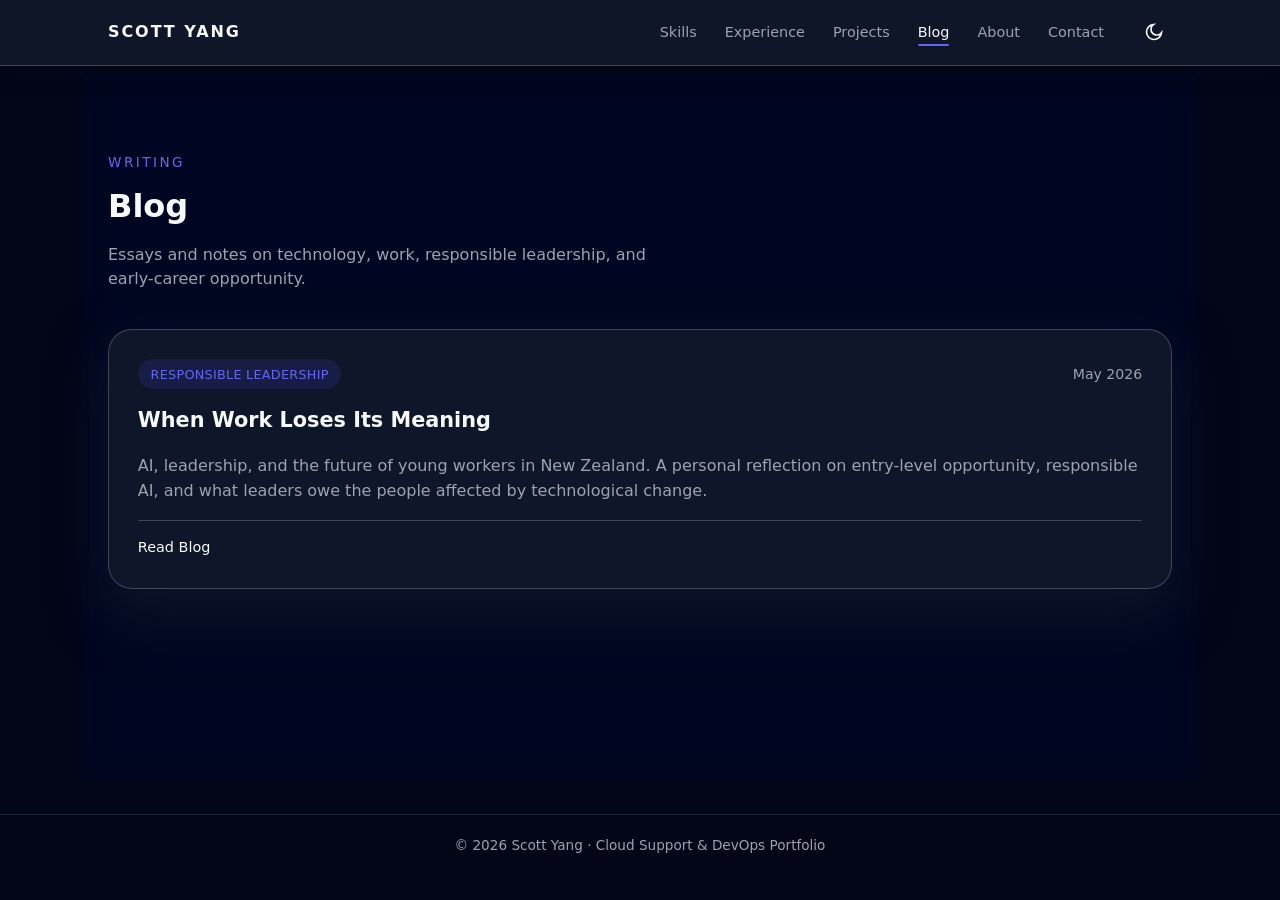
==== blog/index.html @ a9c4eb96 "Add blog section and first post" ====
<!DOCTYPE html>
<html lang="en">
  <head>
    <meta charset="UTF-8" />
    <meta name="viewport" content="width=device-width, initial-scale=1.0" />
    <title>Blog · Scott Yang</title>
    <meta
      name="description"
      content="Scott Yang's blog on technology, responsible leadership, and work."
    />
    <link rel="stylesheet" href="../assets/style.css" />
  </head>
  <body>
    <header class="site-header">
      <nav class="nav">
        <a href="../index.html#home" class="nav-logo">Scott Yang</a>

        <button
          class="nav-toggle"
          id="nav-toggle"
          aria-label="Toggle navigation"
        >
          <span></span>
          <span></span>
          <span></span>
        </button>

        <div class="nav-right">
          <ul class="nav-links">
            <li><a href="../index.html#skills">Skills</a></li>
            <li><a href="../index.html#experience">Experience</a></li>
            <li><a href="../index.html#projects">Projects</a></li>
            <li><a href="../index.html#blog" class="active">Blog</a></li>
            <li><a href="../index.html#about">About</a></li>
            <li><a href="../index.html#contact">Contact</a></li>
          </ul>

          <button
            id="theme-toggle"
            class="theme-toggle"
            aria-label="Toggle theme"
          >
            <svg width="20" height="20" viewBox="0 0 24 24" fill="none">
              <path
                d="M21 12.79A9 9 0 1111.21 3a7 7 0 109.79 9.79z"
                stroke="currentColor"
                stroke-width="2"
              />
            </svg>
          </button>
        </div>
      </nav>
    </header>

    <main>
      <section class="section blog-list-section">
        <p class="section-subtitle">Writing</p>
        <h2>Blog</h2>
        <p class="section-description">
          Essays and notes on technology, work, responsible leadership, and
          early-career opportunity.
        </p>

        <div class="blog-grid">
          <article class="blog-card featured">
            <div class="blog-card-top">
              <span class="project-pill">Responsible Leadership</span>
              <p class="blog-date">May 2026</p>
            </div>
            <h3>When Work Loses Its Meaning</h3>
            <p>
              AI, leadership, and the future of young workers in New Zealand.
              A personal reflection on entry-level opportunity, responsible AI,
              and what leaders owe the people affected by technological change.
            </p>
            <div class="blog-actions">
              <a href="./when-work-loses-meaning.html" class="btn-text">
                Read Blog
              </a>
            </div>
          </article>
        </div>
      </section>
    </main>

    <footer class="site-footer">
      © <span id="year"></span> Scott Yang · Cloud Support & DevOps Portfolio
    </footer>

    <script src="../assets/main.js"></script>
  </body>
</html>
---- assets/style.css ----
/* ========= DESIGN TOKENS ========= */

:root.dark {
  --bg-main: #050816;
  --bg-topbar: rgba(15, 23, 42, 0.96);
  --bg-card: rgba(15, 23, 42, 0.96);
  --bg-card-hover: rgba(15, 23, 42, 1);

  --body-bg: radial-gradient(circle at top left, #020617 0, #020617 40%),
    radial-gradient(circle at bottom right, #020617 0, #020617 45%), #020617;

  --accent: #6366f1;
  --accent-soft: rgba(79, 70, 229, 0.24);

  --text-main: #f9fafb;
  --text-muted: #9ca3af;

  --border-subtle: rgba(148, 163, 184, 0.35);
  --shadow-soft: 0 24px 60px rgba(15, 23, 42, 0.95);

  --radius-lg: 16px;
  --radius-xl: 24px;
  --radius-pill: 999px;
  --max-width: 1120px;
}

:root {
  --body-bg: radial-gradient(circle at top left, #e5e7eb 0%, #d4d4d8 40%),
    radial-gradient(circle at bottom right, #e5e7eb 0%, #d1d5db 45%), #e5e7eb;

  --bg-main: rgba(243, 244, 246, 0.9);
  --bg-topbar: rgba(243, 244, 246, 0.95);
  --bg-card: rgba(249, 250, 251, 0.7);
  --bg-card-hover: rgba(255, 255, 255, 0.95);

  --accent: #4f46e5;
  --accent-soft: rgba(79, 70, 229, 0.14);

  /* === Text Colors === */
  --text-main: #111827;
  --text-muted: #6b7280;

  /* === Borders & Shadows === */
  --border-subtle: rgba(148, 163, 184, 0.35);
  --shadow-soft: 0 18px 45px rgba(15, 23, 42, 0.12);

  /* === Radius & Layout === */
  --radius-lg: 16px;
  --radius-xl: 24px;
  --radius-pill: 999px;
  --max-width: 1120px;
}

.section,
.hero-card,
.project-card,
.blog-card,
.about-card,
.impact-card,
.contact-card,
.article-panel {
  backdrop-filter: saturate(160%) blur(14px);
  -webkit-backdrop-filter: saturate(160%) blur(14px);
}

.theme-toggle {
  background: transparent;
  border: none;
  padding: 6px;
  margin-left: 0.5rem;
  cursor: pointer;
  color: var(--text-main);
  display: flex;
  align-items: center;
  justify-content: center;
  border-radius: 999px;
  transition: background 0.2s ease, opacity 0.2s ease;
}

.theme-toggle:hover {
  background: rgba(148, 163, 184, 0.18);
  opacity: 0.9;
}

/* ========= RESET & GLOBAL ========= */

*,
*::before,
*::after {
  box-sizing: border-box;
  margin: 0;
  padding: 0;
}

html,
body {
  height: 100%;
}

html {
  scroll-behavior: smooth;
}

body {
  font-family: system-ui, -apple-system, BlinkMacSystemFont, "Segoe UI",
    sans-serif;
  background: var(--body-bg);
  color: var(--text-main);
  line-height: 1.5;
  padding-top: 72px;
}

a {
  color: var(--accent);
  text-decoration: none;
}
a:hover {
  text-decoration: underline;
}

/* ========= LAYOUT: NAV ========= */

.site-header {
  position: fixed;
  top: 0;
  left: 0;
  right: 0;
  z-index: 20;
  background: var(--bg-topbar);
  border-bottom: 1px solid var(--border-subtle);
  backdrop-filter: blur(18px);
  box-shadow: 0 10px 25px rgba(15, 23, 42, 0.12);
}

.nav {
  max-width: var(--max-width);
  margin: 0 auto;
  padding: 0.9rem 1.75rem;
  display: flex;
  align-items: center;
  justify-content: space-between;
}

.nav-right {
  display: flex;
  align-items: center;
  margin-left: auto;
}

.nav-logo {
  font-weight: 600;
  font-size: 1rem;
  letter-spacing: 0.12em;
  text-transform: uppercase;
  color: var(--text-main);
}

@media (min-width: 768px) {
  .nav {
    justify-content: space-between;
  }

  .nav-links {
    list-style: none;
    display: flex;
    gap: 1.75rem;
    margin-left: auto;
    margin-right: 5rem;
  }

  .theme-toggle {
    background: none;
    border: none;
    padding: 8px;
    cursor: pointer;
    color: var(--text);
    display: flex;
    align-items: center;
    justify-content: center;
    margin-left: 2rem;
  }

  .nav-toggle {
    display: none;
  }
}

.nav-toggle {
  display: none;
  background: none;
  border: none;
  padding: 6px;
  cursor: pointer;
}

.nav-toggle span {
  display: block;
  width: 20px;
  height: 2px;
  border-radius: 999px;
  background: var(--text-main);
  + span {
    margin-top: 4px;
  }
}

.nav-links a {
  font-size: 0.9rem;
  color: var(--text-muted);
  position: relative;
  transition: color 0.2s ease;
}
.nav-links a::after {
  content: "";
  position: absolute;
  left: 0;
  bottom: -0.35rem;
  width: 0;
  height: 2px;
  background: var(--accent);
  border-radius: 999px;
  transition: width 0.2s ease;
}
.nav-links a:hover,
.nav-links a.active {
  color: var(--text-main);
}
.nav-links a:hover::after,
.nav-links a.active::after {
  width: 100%;
}

.theme-toggle:hover {
  opacity: 0.7;
}

/* ========= LAYOUT: SECTIONS ========= */

.section,
.hero-section {
  max-width: var(--max-width);
  margin: 0 auto;
  padding: 5rem 1.75rem;
}

section[id] {
  scroll-margin-top: 100px;
}

/* ========= HERO ========= */

.hero-section {
  min-height: calc(100vh - 64px);
  display: flex;
  align-items: center;
}

.hero-content {
  display: grid;
  grid-template-columns: minmax(0, 1.1fr) minmax(0, 1.1fr);
  gap: 3rem;
}

@media (max-width: 900px) {
  .hero-content {
    grid-template-columns: 1fr;
  }
}

.hero-top {
  display: flex;
  align-items: center;
  gap: 1.8rem;
  margin-bottom: 1.8rem;
}

.avatar-wrapper {
  width: 120px;
  height: 120px;
  border-radius: 50%;
  padding: 4px;
  background: conic-gradient(from 180deg, #22d3ee, #4f46e5, #f97316, #22d3ee);
  box-shadow: 0 20px 45px rgba(15, 23, 42, 0.9);
  flex-shrink: 0;
  animation: floatGlow 6s ease-in-out infinite;
}

.avatar-img {
  width: 100%;
  height: 100%;
  border-radius: 50%;
  border: 3px solid #020617;
  object-fit: cover;
}

.hero-title-block h1 {
  font-size: 2.7rem;
  line-height: 1.1;
  margin-bottom: 0.3rem;
}

.hero-role {
  font-size: 1.05rem;
  color: var(--accent);
  margin-bottom: 0.15rem;
}

.hero-location {
  font-size: 0.95rem;
  color: var(--text-muted);
}

.hero-availability {
  padding-top: 0.45rem;
  font-size: 0.85rem;
  text-transform: uppercase;
  letter-spacing: 0.05em;
  color: var(--text-muted);
}

.hero-social.icons {
  display: flex;
  margin-top: 15px;
  gap: 12px;
  flex-wrap: wrap;
}

.social-pill {
  display: flex;
  align-items: center;
  gap: 6px;
  padding: 8px 12px;
  background: var(--bg-card);
  border-radius: 999px;
  border: 1px solid var(--border-subtle);
  font-size: 12px;
  color: var(--text-main);
  text-decoration: none;
  transition: 0.2s;
}

@media (min-width: 900px) {
  .hero-social.icons {
    flex-wrap: nowrap;
  }
}

.social-pill svg {
  width: 19px;
  height: 19px;
  fill: currentColor;
}

.social-pill:hover {
  border-color: var(--accent);
  transform: translateY(-2px);
}

.hero-description {
  color: var(--text-muted);
  max-width: 480px;
  margin-bottom: 1.75rem;
  font-size: 1rem;
  line-height: 1.7;
}

.hero-buttons {
  display: flex;
  flex-wrap: wrap;
  gap: 0.9rem;
}

.btn-primary,
.btn-secondary {
  padding: 0.8rem 1.5rem;
  border-radius: var(--radius-pill);
  font-size: 0.95rem;
  font-weight: 500;
  text-decoration: none;
  border: 1px solid transparent;
  display: inline-flex;
  align-items: center;
  justify-content: center;
  gap: 0.4rem;
  cursor: pointer;
}

.btn-primary {
  background: linear-gradient(135deg, #4f46e5, #6366f1);
  color: white;
  box-shadow: 0 18px 40px rgba(79, 70, 229, 0.55);
}
.btn-primary:hover {
  filter: brightness(1.05);
}

.btn-secondary {
  background: rgba(15, 23, 42, 0.9);
  color: var(--text-main);
  border-color: rgba(75, 85, 99, 0.9);
}
.btn-secondary:hover {
  border-color: var(--accent);
}

.btn-secondary.ghost {
  background: transparent;
  border-color: transparent;
  color: var(--text-muted);
}
.btn-secondary.ghost:hover {
  color: var(--text-main);
  border-color: rgba(99, 102, 241, 0.4);
}

.hero-right {
  display: flex;
  align-items: fix-start;
  justify-content: center;
  margin-top: -25px;
}

.hero-card {
  background: var(--bg-card);
  border-radius: var(--radius-xl);
  border: 1px solid var(--border-subtle);
  padding: 2.2rem 2.4rem;
  box-shadow: var(--shadow-soft);
  max-width: 480px;
}

.hero-card-title {
  font-size: 1.1rem;
  margin-bottom: 0.6rem;
}

.hero-card-text {
  font-size: 0.96rem;
  color: var(--text-muted);
  line-height: 1.7;
}

:root.dark .hero-card {
  background: radial-gradient(circle at top left, #1d2448, #020617 70%);
}

/* ========= GENERIC SECTION STYLES (Skills/Projects/About/Contact) ========= */

.section-subtitle {
  font-size: 0.85rem;
  text-transform: uppercase;
  letter-spacing: 0.18em;
  color: var(--accent);
  margin-bottom: 0.6rem;
}

.section h2 {
  font-size: 2rem;
  margin-bottom: 0.8rem;
}

.section-description {
  color: var(--text-muted);
  max-width: 560px;
  margin-bottom: 2.4rem;
  font-size: 1rem;
}

.impact-section {
  padding-top: 0;
}

.impact-grid {
  display: grid;
  grid-template-columns: repeat(auto-fit, minmax(200px, 1fr));
  gap: 1rem;
}

.impact-card {
  border: 1px solid var(--border-subtle);
  border-radius: var(--radius-xl);
  padding: 1.4rem 1.6rem;
  background: var(--bg-card);
  box-shadow: var(--shadow-soft);
  box-shadow: 0 18px 40px rgba(15, 23, 42, 0.16);

  transition: transform 0.25s ease, border-color 0.25s ease;
}

.impact-card:hover {
  border-color: var(--accent);
  transform: translateY(-4px);
}

.impact-label {
  font-size: 0.8rem;
  text-transform: uppercase;
  letter-spacing: 0.2em;
  color: var(--text-muted);
  margin-bottom: 0.4rem;
}

.impact-value {
  font-size: 2rem;
  font-weight: 600;
}

.impact-detail {
  color: var(--text-muted);
  margin-top: 0.2rem;
}

.card-metrics {
  list-style: none;
  display: grid;
  grid-template-columns: repeat(auto-fit, minmax(140px, 1fr));
  gap: 1rem;
  margin-top: 1.6rem;
  padding: 0;
}

.card-metrics li {
  padding: 1rem 1.1rem;
  border-radius: var(--radius-lg);
  background: var(--bg-card);
  border: 1px solid var(--border-subtle);
}

.metric-value {
  display: block;
  font-size: 1.5rem;
  font-weight: 600;
  margin-bottom: 0.25rem;
}

.metric-label {
  color: var(--text-muted);
  font-size: 0.9rem;
}

.highlight-card {
  background: var(--bg-card);
  border: 1px solid var(--border-subtle);
  border-radius: var(--radius-xl);
  padding: 2rem;
  display: grid;
  gap: 1.8rem;
}

.highlight-title {
  font-weight: 600;
  margin-bottom: 0.8rem;
}

.core-skills-row {
  display: grid;
  grid-template-columns: repeat(4, minmax(0, 1fr));
  gap: 1.1rem;
  margin-top: 0.9rem;
}

.core-block {
  border-radius: 18px;
  padding: 1rem 1.2rem;
  background: rgba(255, 255, 255, 0.75);
  border: 1px solid rgba(148, 163, 184, 0.26);
  box-shadow: 0 16px 40px rgba(15, 23, 42, 0.08);
  backdrop-filter: blur(14px);
}

:root.dark .core-block {
  background: rgba(15, 23, 42, 0.9);
  border-color: rgba(148, 163, 184, 0.35);
  box-shadow: 0 22px 50px rgba(15, 23, 42, 0.85);
}

.core-block-label {
  font-size: 0.8rem;
  font-weight: 600;
  letter-spacing: 0.08em;
  text-transform: uppercase;
  margin-bottom: 0.35rem;
  color: var(--text-main);
  position: relative;
  padding-bottom: 0.55rem;
}

.core-block-label::after {
  content: "";
  position: absolute;
  left: 0;
  bottom: 0;
  width: 100%;
  height: 1px;
  background: rgba(148, 163, 184, 0.25);
  border-radius: 2px;
}

:root.dark .core-block-label::after {
  background: rgba(148, 163, 184, 0.18);
}

.core-block-items {
  font-size: 0.86rem;
  color: var(--text-muted);
  line-height: 1.5;
}

@media (max-width: 1100px) {
  .core-skills-row {
    grid-template-columns: repeat(2, minmax(0, 1fr));
  }
}

@media (max-width: 700px) {
  .core-skills-row {
    grid-template-columns: 1fr;
  }
}

.skill-tags {
  display: flex;
  flex-wrap: wrap;
  gap: 0.45rem;
  margin-top: 0.6rem;
}

.skill-tag {
  padding: 0.35rem 0.75rem;
  border-radius: 999px;
  font-size: 0.82rem;
  color: var(--text-muted);

  border: 1px solid var(--border-subtle);
  background: rgba(255, 255, 255, 0.55);
  backdrop-filter: blur(8px);

  transition: 0.15s ease-out;
}

:root.dark .skill-tag {
  background: rgba(30, 41, 59, 0.55);
  border-color: rgba(148, 163, 184, 0.25);
}

.skill-tag:hover {
  border-color: rgba(79, 70, 229, 0.4);
  color: var(--accent);
  background: rgba(255, 255, 255, 0.75);
  transform: translateY(-2px);
}

.highlight-metrics {
  display: grid;
  grid-template-columns: repeat(auto-fit, minmax(120px, 1fr));
  gap: 1.2rem;
}

.skill-columns {
  display: grid;
  grid-template-columns: repeat(auto-fit, minmax(240px, 1fr));
  gap: 1.2rem;
}

.focus-list {
  list-style: none;
  display: grid;
  gap: 0.5rem;
  color: var(--text-muted);
  padding-left: 0;
}

.focus-list li {
  position: relative;
  padding-left: 1.1rem;
}

.focus-list li::before {
  content: "▹";
  position: absolute;
  left: 0;
  color: var(--accent);
}

.highlight-card {
  position: relative;
  overflow: hidden;
}

.highlight-card::after {
  content: "";
  position: absolute;
  inset: 0;
  border-radius: inherit;
  border: 1px solid rgba(79, 70, 229, 0.05);
  pointer-events: none;
}

.project-grid {
  display: grid;
  grid-template-columns: repeat(auto-fit, minmax(260px, 1fr));
  gap: 1.6rem;
}

.project-card,
.blog-card {
  background: var(--bg-card);
  border: 1px solid var(--border-subtle);
  border-radius: var(--radius-xl);
  padding: 1.8rem;
  box-shadow: var(--shadow-soft);
  display: flex;
  flex-direction: column;
  gap: 1rem;
  min-height: 260px;
  transition: transform 0.3s ease, border-color 0.3s ease, box-shadow 0.3s ease;
}

.project-card:hover,
.blog-card:hover {
  transform: translateY(-4px);
  box-shadow: 0 18px 40px rgba(15, 23, 42, 0.16);
  border-color: rgba(79, 70, 229, 0.4);
  background: var(--bg-card-hover);
}

.project-pill {
  display: inline-flex;
  padding: 0.35rem 0.8rem;
  border-radius: var(--radius-pill);
  font-size: 0.8rem;
  letter-spacing: 0.02em;
  text-transform: uppercase;
  color: var(--accent);
  background: rgba(79, 70, 229, 0.15);
}

.project-card h3,
.blog-card h3 {
  font-size: 1.3rem;
}

.project-card p,
.blog-card p {
  color: var(--text-muted);
  line-height: 1.6;
}

.project-card:hover,
.blog-card:hover {
  border-color: rgba(99, 102, 241, 0.55);
  transform: translateY(-6px);
  box-shadow: 0 25px 60px rgba(5, 8, 22, 0.65);
}

.project-footer {
  border-top: 1px solid var(--border-subtle);

  margin-top: auto;
  padding-top: 0.75rem;
}

.project-meta {
  margin-bottom: 1rem;
  list-style: none;
  display: grid;
  grid-template-columns: repeat(2, auto);
  gap: 0.4rem 1rem;
  flex-wrap: wrap;
  padding: 0;
  color: var(--text-muted);
  font-size: 0.78rem;
  opacity: 0.7;
}

.project-links {
  padding-top: 1rem;
  display: flex;
  gap: 0.8rem;
  flex-wrap: wrap;
}

.btn-text {
  font-size: 0.9rem;
  color: var(--text-main);
  border-bottom: 1px solid transparent;
}

.btn-text:hover {
  border-color: var(--accent);
}

.blog-grid {
  display: grid;
  grid-template-columns: repeat(auto-fit, minmax(280px, 1fr));
  gap: 1.6rem;
}

.blog-card.featured {
  min-height: 220px;
}

.blog-card-top,
.blog-actions,
.article-meta {
  display: flex;
  align-items: center;
  gap: 0.8rem;
  flex-wrap: wrap;
}

.blog-card-top {
  justify-content: space-between;
}

.blog-date,
.article-meta {
  color: var(--text-muted);
  font-size: 0.88rem;
}

.blog-actions {
  border-top: 1px solid var(--border-subtle);
  margin-top: auto;
  padding-top: 1rem;
}

.blog-list-section {
  min-height: calc(100vh - 190px);
}

.article-hero {
  max-width: 860px;
  margin: 0 auto;
  padding: 5rem 1.75rem 2rem;
}

.article-hero h1 {
  font-size: clamp(2.2rem, 6vw, 4.1rem);
  line-height: 1.05;
  margin: 0.9rem 0 1rem;
}

.article-subtitle {
  color: var(--text-muted);
  font-size: 1.15rem;
  line-height: 1.7;
  max-width: 720px;
}

.article-shell {
  max-width: 860px;
  margin: 0 auto;
  padding: 0 1.75rem 4rem;
}

.article-panel {
  background: var(--bg-card);
  border: 1px solid var(--border-subtle);
  border-radius: var(--radius-xl);
  box-shadow: var(--shadow-soft);
  padding: clamp(1.4rem, 4vw, 3rem);
}

.article-content {
  display: grid;
  gap: 1.1rem;
}

.article-content h2 {
  font-size: 1.55rem;
  margin-top: 1.4rem;
}

.article-content p {
  color: var(--text-muted);
  font-size: 1.02rem;
  line-height: 1.85;
}

.article-content a {
  color: var(--text-main);
  border-bottom: 1px solid rgba(99, 102, 241, 0.65);
}

.article-content a:hover {
  color: var(--accent);
  text-decoration: none;
}

.article-lede {
  color: var(--text-main) !important;
  font-size: 1.12rem !important;
}

.article-divider {
  height: 1px;
  background: var(--border-subtle);
  margin: 0.8rem 0;
}

.references p {
  font-size: 0.92rem;
  line-height: 1.65;
  overflow-wrap: anywhere;
}

.about-grid {
  display: flex;
  gap: 1.5rem;
  justify-content: space-between;
  flex-wrap: wrap;
}

.about-card {
  background: var(--bg-card);
  border: 1px solid var(--border-subtle);
  border-radius: var(--radius-lg);
  padding: 1.6rem;
  line-height: 1.6;
  position: relative;
  overflow: hidden;
  transition: border-color 0.3s ease, transform 0.3s ease;
  flex: 1 1 260px;
}

.about-card h3 {
  margin-bottom: 0.6rem;
  font-size: 1.2rem;
}

.about-card::after {
  content: "";
  position: absolute;
  inset: 0;
  border-radius: inherit;
  border: 1px solid rgba(79, 70, 229, 0.12);
  opacity: 0;
  transition: opacity 0.3s ease;
}

.about-card:hover {
  border-color: rgba(79, 70, 229, 0.4);
  box-shadow: 0 18px 40px rgba(15, 23, 42, 0.16);
  background: var(--bg-card-hover);
  transform: translateY(-4px);
}

.about-card:hover::after {
  opacity: 1;
}

.timeline {
  display: grid;
  gap: 1.5rem;
  position: relative;
  padding-left: 1rem;
}

.timeline::before {
  content: "";
  position: absolute;
  left: 8px;
  top: 0;
  bottom: 0;
  width: 2px;
  background: var(--border-subtle);
}

.timeline-item {
  padding: 1.25rem 1.5rem 1.25rem 2.5rem;
  border: 1px solid var(--border-subtle);
  border-radius: var(--radius-xl);
  background: var(--bg-card);
  position: relative;
  opacity: 0.65;
  transform: translateY(18px);
  transition: opacity 0.35s ease, transform 0.35s ease, border-color 0.35s ease;
}

.timeline-item.is-visible {
  opacity: 1;
  transform: translateY(0);
  border-color: rgba(79, 70, 229, 0.6);
}

.timeline-item::before {
  content: "";
  position: absolute;
  width: 14px;
  height: 14px;
  border-radius: 50%;
  background: var(--accent);
  left: 2px;
  top: 1.5rem;
  box-shadow: 0 0 0 4px rgba(79, 70, 229, 0.2);
}

.timeline-meta {
  display: flex;
  justify-content: space-between;
  gap: 1rem;
  color: var(--text-muted);
  font-size: 0.9rem;
  margin-bottom: 0.4rem;
}

.timeline-item ul {
  list-style: none;
  color: var(--text-muted);
  padding-left: 0;
  display: grid;
  gap: 0.4rem;
  margin-top: 0.6rem;
}

.timeline-item ul li {
  position: relative;
  padding-left: 1.1rem;
}

.timeline-item ul li::before {
  content: "▹";
  position: absolute;
  left: 0;
  color: var(--accent);
}

.contact-grid {
  display: grid;
  grid-template-columns: repeat(auto-fit, minmax(210px, 1fr));
  gap: 1.2rem;
}

.contact-card {
  border: 1px solid var(--border-subtle);
  border-radius: var(--radius-xl);
  padding: 1.5rem;
  background: var(--bg-card);
  transition: transform 0.3s ease, border-color 0.3s ease;
  text-align: center;
  display: flex;
  flex-direction: column;
  align-items: center;
  justify-content: center;
}

.contact-label {
  text-transform: uppercase;
  letter-spacing: 0.18em;
  font-size: 0.75rem;
  color: var(--text-muted);
  margin-bottom: 0.4rem;
}

.contact-value {
  display: inline-flex;
  font-size: 1rem;
  font-weight: 600;
  color: var(--text-main);
  margin-bottom: 0.2rem;
}

.contact-note {
  color: var(--text-muted);
  font-size: 0.85rem;
}

.contact-card.availability {
  display: flex;
  flex-direction: column;
  gap: 0.8rem;
  border-color: rgba(34, 197, 94, 0.35);
}

.contact-card:hover {
  border-color: rgba(79, 70, 229, 0.45);
  transform: translateY(-4px);
  background: var(--bg-card-hover);
}

.contact-cta {
  width: fit-content;
  padding: 0.65rem 1.4rem;
}

@media (max-width: 900px) {
  .nav {
    padding: 0.75rem 1.25rem;
    align-items: center;
    position: relative;
    justify-content: flex-start;
  }
  .nav-right {
    margin-left: 0.35rem;
  }

  .nav-toggle {
    display: inline-flex;
    margin-left: auto;
    background: transparent;
    border: none;
    padding: 6px;
    cursor: pointer;
    outline: none;
    box-shadow: none;
    -webkit-tap-highlight-color: transparent;

    flex-direction: column;
    justify-content: center;
    gap: 1px;
  }

  .nav-toggle span {
    display: block;
    width: 18px;
    height: 2px;
    border-radius: 999px;
    background: var(--text-main);
  }

  .nav-toggle span + span {
    margin-top: 3px;
  }

  .theme-toggle {
    margin-left: 0.75rem;
  }

  .nav-links,
  .nav-links li {
    list-style: none;
    margin: 0;
    padding: 0;
  }

  .nav-links {
    text-align: center;
    position: absolute;
    top: 100%;
    left: 0;
    right: 0;
    display: none;
    flex-direction: column;
    gap: 0.75rem;

    padding: 0.75rem 1.25rem 1rem;
    background: var(--bg-topbar);
    border-bottom-left-radius: var(--radius-xl);
    border-bottom-right-radius: var(--radius-xl);
    box-shadow: 0 14px 30px rgba(15, 23, 42, 0.16);
    border-top: 1px solid var(--border-subtle);
    z-index: 15;
  }

  .nav-links.nav-open {
    display: flex;
  }

  .nav-links a {
    text-align: center;
    margin: 0 auto;
    display: block;
    padding: 0.1rem 0;
    font-size: 1rem;
  }

  .nav-links a {
    display: block;
    padding: 0.1rem 0;
    font-size: 1rem;
  }
}

@keyframes floatGlow {
  0% {
    transform: translateY(0);
    box-shadow: 0 20px 45px rgba(15, 23, 42, 0.9);
  }
  50% {
    transform: translateY(-6px);
    box-shadow: 0 28px 60px rgba(15, 23, 42, 0.75);
  }
  100% {
    transform: translateY(0);
    box-shadow: 0 20px 45px rgba(15, 23, 42, 0.9);
  }
}

@media (prefers-reduced-motion: reduce) {
  *,
  *::before,
  *::after {
    animation: none !important;
    transition: none !important;
  }
}

/* ========= FOOTER ========= */

.site-footer {
  border-top: 1px solid rgba(31, 41, 55, 0.9);
  padding: 1.25rem;
  text-align: center;
  font-size: 0.85rem;
  color: var(--text-muted);
  margin-top: 2rem;
}

.nav-links,
.nav-links li {
  list-style: none !important;
  padding: 0;
  margin: 0;
}

.nav-toggle:focus {
  outline: none !important;
  box-shadow: none !important;
}
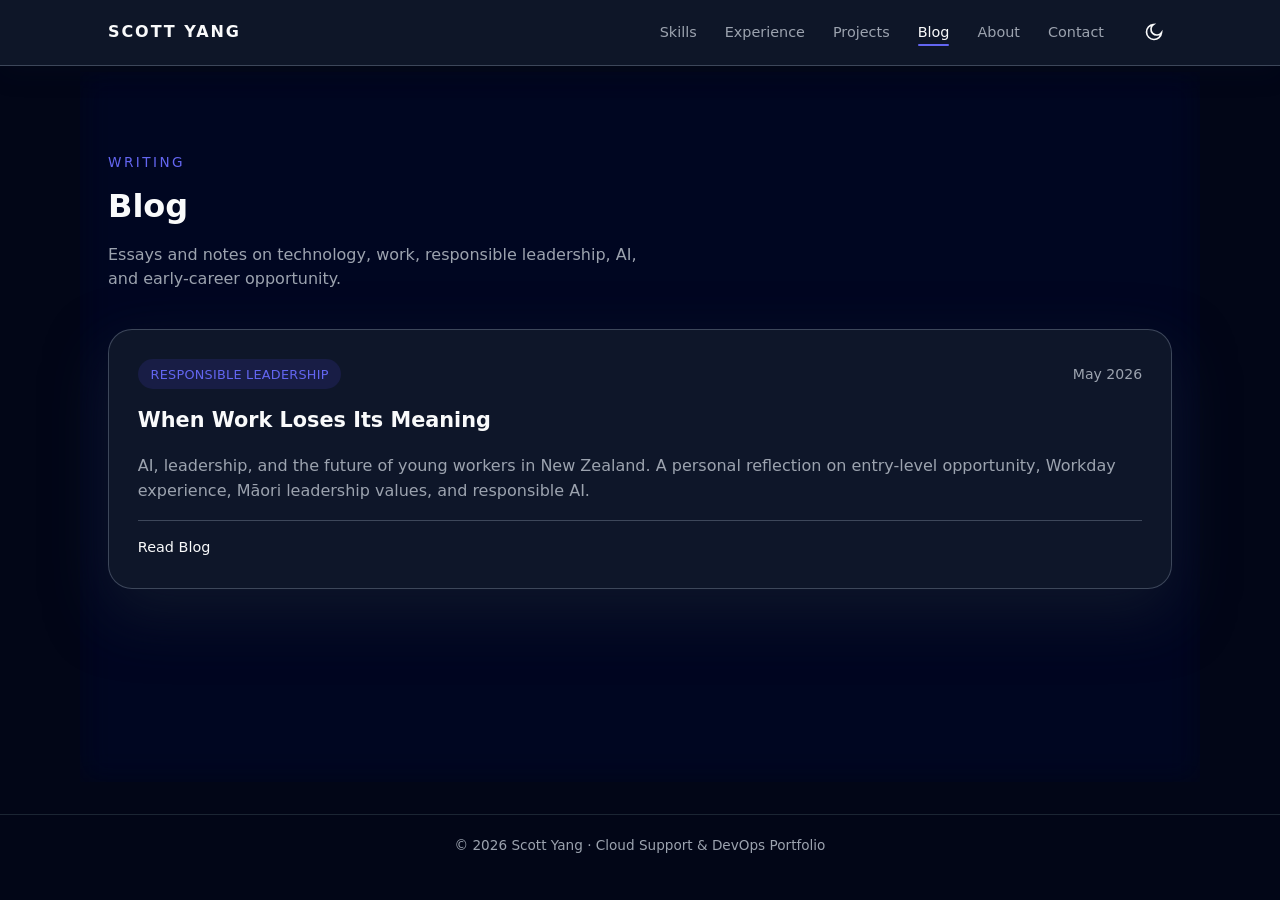
==== commit 3cae2e34: "Update responsible leadership blog post" ====
--- a/blog/index.html
+++ b/blog/index.html
@@ -6,9 +6,9 @@
     <title>Blog · Scott Yang</title>
     <meta
       name="description"
-      content="Scott Yang's blog on technology, responsible leadership, and work."
+      content="Scott Yang's blog on technology, responsible leadership, AI, and work."
     />
-    <link rel="stylesheet" href="../assets/style.css" />
+    <link rel="stylesheet" href="../assets/style.css?v=20260531-print3" />
   </head>
   <body>
     <header class="site-header">
@@ -57,7 +57,7 @@
         <p class="section-subtitle">Writing</p>
         <h2>Blog</h2>
         <p class="section-description">
-          Essays and notes on technology, work, responsible leadership, and
+          Essays and notes on technology, work, responsible leadership, AI, and
           early-career opportunity.
         </p>
 
@@ -70,8 +70,8 @@
             <h3>When Work Loses Its Meaning</h3>
             <p>
               AI, leadership, and the future of young workers in New Zealand.
-              A personal reflection on entry-level opportunity, responsible AI,
-              and what leaders owe the people affected by technological change.
+              A personal reflection on entry-level opportunity, Workday
+              experience, Māori leadership values, and responsible AI.
             </p>
             <div class="blog-actions">
               <a href="./when-work-loses-meaning.html" class="btn-text">
@@ -87,6 +87,6 @@
       © <span id="year"></span> Scott Yang · Cloud Support & DevOps Portfolio
     </footer>
 
-    <script src="../assets/main.js"></script>
+    <script src="../assets/main.js?v=20260531"></script>
   </body>
 </html>
--- a/assets/style.css
+++ b/assets/style.css
@@ -130,6 +130,12 @@
   border-bottom: 1px solid var(--border-subtle);
   backdrop-filter: blur(18px);
   box-shadow: 0 10px 25px rgba(15, 23, 42, 0.12);
+  transform: translateY(0);
+  transition: transform 0.28s ease, box-shadow 0.2s ease;
+}
+
+.site-header.header-hidden {
+  transform: translateY(-100%);
 }
 
 .nav {
@@ -903,6 +909,8 @@
   font-size: 0.92rem;
   line-height: 1.65;
   overflow-wrap: anywhere;
+  padding-left: 1.6rem;
+  text-indent: -1.6rem;
 }
 
 .about-grid {
@@ -1218,3 +1226,52 @@
   outline: none !important;
   box-shadow: none !important;
 }
+
+@media print {
+  body {
+    padding-top: 0;
+  }
+
+  .site-header {
+    position: static;
+    transform: none !important;
+    box-shadow: var(--shadow-soft);
+    margin-bottom: 1.5rem;
+  }
+
+  .nav {
+    max-width: var(--max-width);
+  }
+
+  .nav-right {
+    display: flex;
+  }
+
+  .section,
+  .hero-section,
+  .article-hero,
+  .article-shell {
+    break-inside: auto;
+  }
+
+  .article-hero {
+    padding-top: 0;
+    padding-bottom: 1rem;
+  }
+
+  .article-hero h1 {
+    margin-bottom: 0.6rem;
+  }
+
+  .blog-card,
+  .project-card,
+  .about-card,
+  .impact-card,
+  .contact-card {
+    break-inside: avoid;
+  }
+
+  .article-panel {
+    break-inside: auto;
+  }
+}
